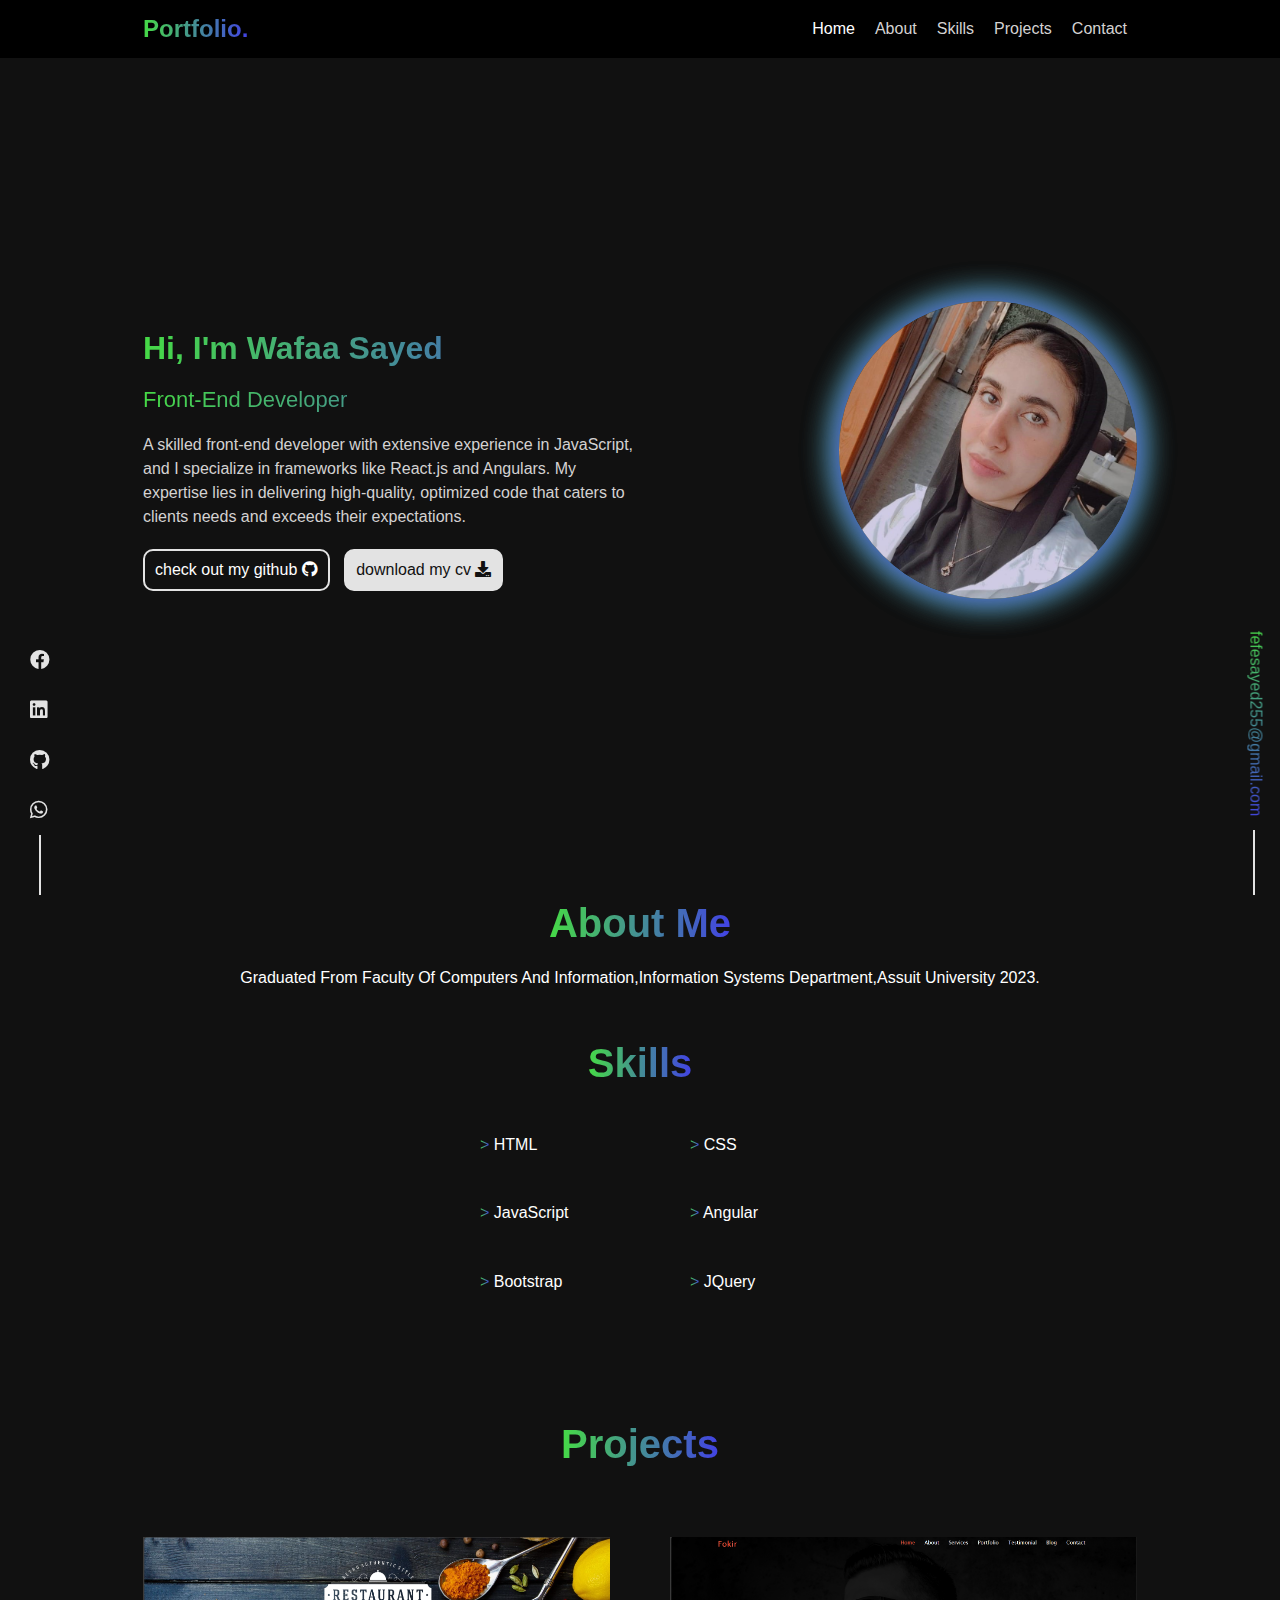
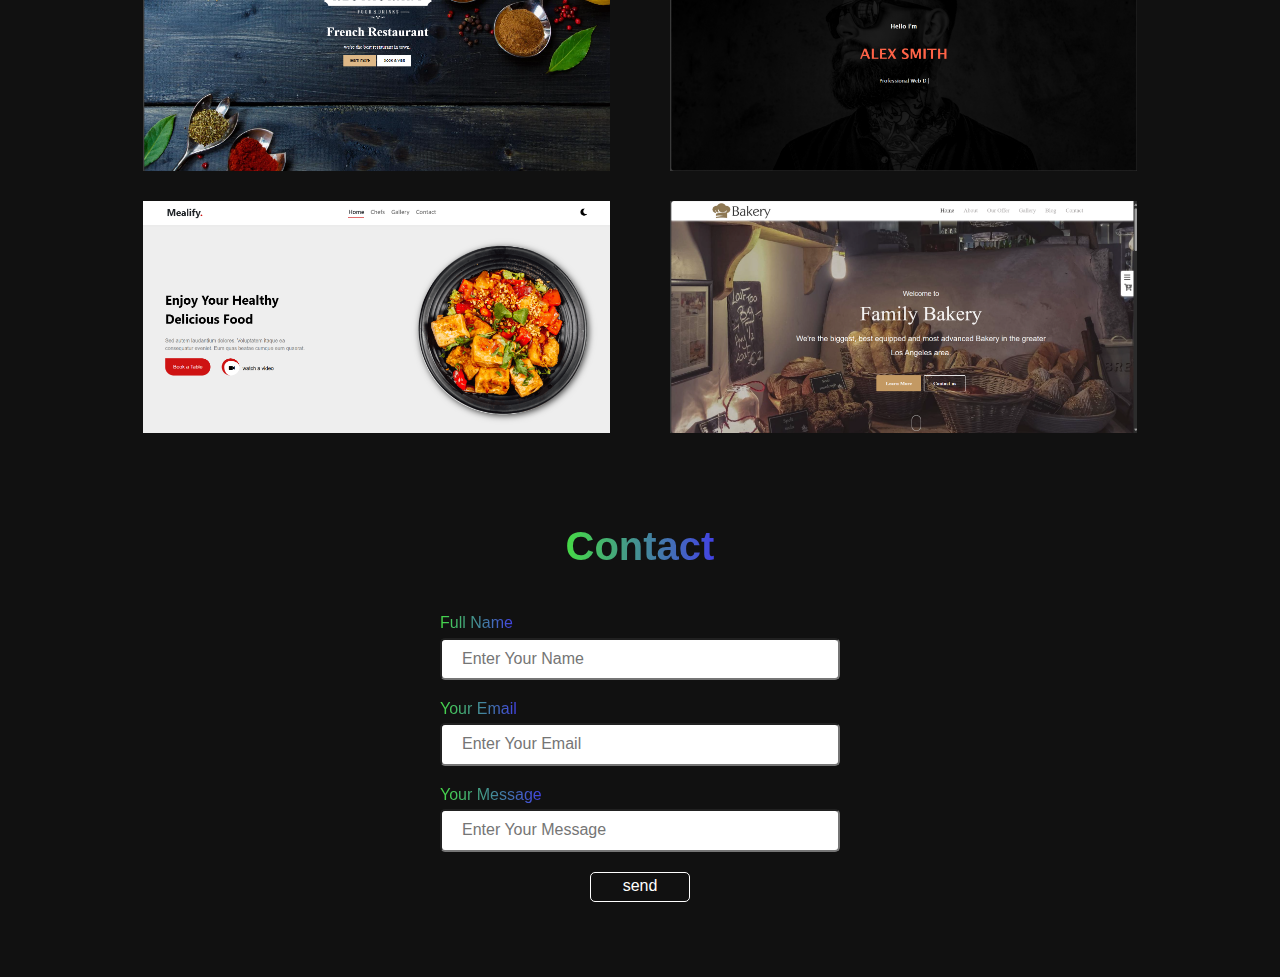
==== html/index.html @ 2b94d8dc "first commit" ====
<!DOCTYPE html>
<html lang="en">
<head>
    <meta charset="UTF-8">
    <meta name="viewport" content="width=device-width, initial-scale=1.0">
    <title>Wafaa Sayed | Front-end Developer</title>
    <link rel="stylesheet" href="../css/normalize.css">
    <link rel="stylesheet" href="../css/all.min.css">
    <link rel="stylesheet" href="../css/style.css">
</head>
<body>
    <div class="header">
        <div class="container">
            <div class="header_content">
                <h2 class="logo"><a href="index.html">portfolio.</a></h2>
                <div class="nav">
                    <ul>
                        <li><a href="#home" class="active">home</a></li>
                        <li><a href="#about">about</a></li>
                        <li><a href="#skills">skills</a></li>
                        <li><a href="#projects">projects</a></li>
                        <li><a href="#contact">contact</a></li>
                    </ul>
                </div>
            </div>
        </div>
    </div>
    <div class="left-side">
        <a href=""><i class="fab fa-solid fa-facebook"></i></a>
        <a href=""><i class="fab fa-solid fa-linkedin"></i></a>
        <a href=""><i class="fab fa-solid fa-github"></i></a>
        <a href=""><i class="fab fa-solid fa-whatsapp"></i></a>
        <div class="line"></div>
    </div>
    <div class="right-side">
        <a href="">fefesayed255@gmail.com</a>
        <div class="line"></div>
    </div>
    <div class="home" id="home">
        <div class="container">
            <div class="landing">
                <div class="desc">
                    <h1>hi, i'm wafaa sayed</h1>
                    <p class="suptitle">front-end developer</p>
                    <p class="subtitle">A skilled front-end developer with extensive experience in JavaScript, and I specialize in frameworks like React.js and Angulars.
                        My expertise lies in delivering high-quality, optimized code that caters to clients needs and exceeds their expectations.
                    </p>
                    <a class="github">check out my github <i class="fab fa-solid fa-github"></i></a>
                    <a class="cv">download my cv <i class="fas fa-solid fa-download"></i></a>
                </div>
                <div class="image"><img src="../images/wafaa sayed.jpeg" alt="Wafaa"></div>
            </div>
        </div>
    </div>
    <div class="about" id="about">
        <div class="container">
            <div class="about_content">
                <h2 class="title">about me</h2>
                <div class="text">
                    <p>Graduated from faculty of Computers and Information,information systems Department,Assuit University 2023.</p>
                </div>
            </div>
        </div>
    </div>
    <div class="skills" id="skills">
        <div class="container">
            <div class="skills_content">
                <h2 class="title">skills</h2>
                <ol>
                    <li><span>></span> HTML</li>
                    <li><span>></span> CSS</li>
                    <li><span>></span> JavaScript</li>
                    <li><span>></span> Angular</li>
                    <li><span>></span> Bootstrap</li>
                    <li><span>></span> JQuery</li>
                </ol>
            </div>
        </div>
    </div>
    <div class="projects" id="projects">
        <div class="container">
            <div class="projects_content">
                <h2 class="title">projects</h2>
                <div class="cards">
                    <div class="card">
                        <div class="image">
                            <img src="../images/restaurant.png" alt="">
                        </div>
                        <div class="layout">
                            <p>restaurant</p>
                            <a href="../Task4/html/index.html" target="_blank">check it</a>
                        </div>
                    </div>
                    <div class="card">
                        <div class="image">
                            <img src="../images/fokir.png" alt="">
                        </div>
                        <div class="layout">
                            <p>fokir</p>
                            <a href="../task6/html/index.html" target="_blank">check it</a>
                        </div>
                    </div>
                    <div class="card">
                        <div class="image">
                            <img src="../images/mealify.png" alt="">
                        </div>
                        <div class="layout">
                            <p>mealify</p>
                            <a href="../task5/html/index.html" target="_blank">check it</a>
                        </div>
                    </div>
                    <div class="card">
                        <div class="image">
                            <img src="../images/bakery.png" alt="">
                        </div>
                        <div class="layout">
                            <p>bakery</p>
                            <a href="../task9/html/index.html" target="_blank">check it</a>
                        </div>
                    </div>
                </div>
            </div>
        </div>
    </div>
    <div class="contact" id="contact">
        <div class="container">
            <div class="contact_content">
                <h2 class="title">contact</h2>
                <form action="">
                    <label for="name">full name</label>
                    <input type="text" placeholder="Enter Your Name" name="name" id="name">
                    <label for="email">your email</label>
                    <input type="email" placeholder="Enter Your Email" name="email" id="email">
                    <label for="message">your message</label>
                    <input name="message" id="message" placeholder="Enter Your Message" id="message">
                    <button type="submit">send</button>
                </form>
            </div>
        </div>
    </div>
    <div class="footer">
        <div class="container">
            <div class="footer_content">
                
            </div>
        </div>
    </div>
</body>
</html>
---- css/style.css ----
:root{
    --main-Color: #09c;
    --bg-Color: rgb(17, 17, 17);
    --font: 'Lucida Sans', 'Lucida Sans Regular', 'Lucida Grande', 'Lucida Sans Unicode', Geneva, Verdana, sans-serif;
    scroll-behavior: smooth;
}
*{
    padding: 0;
    margin: 0;
    box-sizing: border-box;
    text-decoration: none;
    list-style: none;
}
body{
    font-family: var(--font);
}
.container{
    width: 80%;
    margin: auto;
    padding-inline: 15px;
}
.header{
    position: fixed;
    width: 100%;
    background-color: black;
    z-index: 2;
}
.header .header_content{
    display: flex;
    justify-content: space-between;
    align-items: center;
}
.header .header_content .logo a{
    text-transform: capitalize;
    background: linear-gradient(to right,rgb(70, 218, 70),rgb(66, 66, 228));
    -webkit-text-fill-color: transparent;
    -webkit-background-clip: text;
    transition-duration: 0.5s;
    transition-property: all;
}
.header .header_content .logo a:hover{
    background: linear-gradient(to right,rgb(133, 225, 133),rgb(116, 116, 235));
    -webkit-text-fill-color: transparent;
    -webkit-background-clip: text;
}
.header .header_content .nav{
    padding-block: 10px;
}
.header .header_content .nav ul{
    display: flex;
}
.header .header_content .nav ul a{
    color: rgb(212, 210, 210);
    padding: 10px 10px;
    display: inline-block;
    text-transform: capitalize;
    transition-duration: 0.5s;
    transition-property: all;
}
.header .header_content .nav ul .active{
    color: white;
}
.header .header_content .nav ul a:hover{
    color: white;
}
.left-side{
    position: fixed;
    bottom: 5px;
    left: 20px;
    display: flex;
    flex-direction: column;
    animation-name: movingleft;
    animation-duration: 1s;
    animation-iteration-count: 1;
}
.left-side i{
    display: block;
    margin: 10px 5px;
    padding: 5px;
    font-size: 20px;
    color: rgb(227, 227, 227);
    transition-duration: 0.5s;
    transition-property: all;
    cursor: pointer;
}
.left-side i:hover{
    transform: translateY(-5px);
    background-image: linear-gradient(to right,rgb(70, 218, 70),rgb(66, 66, 228));
    -webkit-text-fill-color: transparent;
    -webkit-background-clip: text;
}
.left-side .line{
    background-color: rgb(227, 227, 227);
    width: 2px;
    height: 60px;
    margin: auto;
}
.right-side a{
    background-image: linear-gradient(to right,rgb(70, 218, 70),rgb(66, 66, 228));
    -webkit-text-fill-color: transparent;
    -webkit-background-clip: text;
    display: inline-block;
    transform: rotate(90deg);
    transform-origin: 100%;
    margin: 10px 5px;
    padding: 5px;
    position: fixed;
    bottom: 55px;
    right: 20px;
    animation-name: moving;
    animation-duration: 1s;
    animation-iteration-count: 1;
}
.right-side .line{
    background-color: rgb(227, 227, 227);
    width: 2px;
    height: 65px;
    position: fixed;
    bottom: 5px;
    right: 25px;
    animation-name: movingl;
    animation-duration: 1s;
    animation-iteration-count: 1;
}
@keyframes moving {
    from{
        right: 0;
    }
    to{
        right: 20px;
    }
}
@keyframes movingl {
    from{
        right: 0;
    }
    to{
        right: 25px;
    }
}
@keyframes movingleft {
    from{
        left: 0;
    }
    to{
        left: 20px;
    }
}
.home{
    background-color: var(--bg-Color);
    height: 100vh;
    width: 100%;
}
.home .landing{
    height: 100vh;
    display: flex;
    justify-content: space-between;
    align-items: center;
    color: white;
}
.home .landing .desc{
    width: 50%;
}
.home .landing .image{
    width: 30%;
    border-radius: 50%;
    /*box-shadow: 0px 0px 30px 5px rgb(81, 81, 232);*/
    box-shadow: 0px 0px 30px 5px rgb(81, 81, 232), 0px 0px 30px 5px rgb(81, 232, 111);
}
.home .landing .image img{
    width: 100%;
    border-radius: 50%;
    display: block;
}
.home .landing .desc h1, .home .landing .desc .suptitle{
    background: linear-gradient(to right,rgb(70, 218, 70),rgb(66, 66, 228));
    -webkit-text-fill-color: transparent;
    -webkit-background-clip: text;
    text-transform: capitalize;
    margin-bottom: 20px;
}
.home .landing .desc .suptitle{
    font-size: 22px;
}
.home .landing .desc .subtitle{
    line-height: 1.5;
    color: rgb(212, 210, 210);
}
.home .landing .desc .github , .home .landing .desc .cv{
    padding: 10px;
    margin-top: 20px;
    display: inline-block;
    cursor: pointer;
    border: 2px solid rgb(227, 227, 227);
    border-radius: 10px;
    transition-property: all;
    transition-duration: 0.5s;
}
.home .landing .desc .github{
    background-color: transparent;
    color: white;
    margin-right: 10px;
}
.home .landing .desc .github:hover{
    background-color: rgb(227, 227, 227);
    color: var(--bg-Color);
}
.home .landing .desc .cv{
    background-color: rgb(227, 227, 227);
    color: var(--bg-Color);
}
.home .landing .desc .cv:hover{
    background-color: transparent;
    color: white;
}
.about{
    background-color: var(--bg-Color);
}
.about .about_content{
    display: flex;
    flex-direction: column;
    justify-content: center;
    align-items: center;
    color: white;
}
.about .about_content .text{
    text-transform: capitalize;
    line-height: 1.5;
}
.skills{
    background-color: var(--bg-Color);
    padding-block: 50px 40px;
}
.skills .skills_content{
    display: flex;
    flex-direction: column;
    align-items: center;
    justify-content: center;
}
.skills ol{
    display: flex;
    flex-wrap: wrap;
    width: 400px;
    justify-content: space-between;
    padding-top: 30px;
}
.skills ol li{
    width: 150px;
    margin-bottom: 50px;
    margin-left: 40px;
    color: white;
}
.skills ol li span{
    background: linear-gradient(to right,rgb(70, 218, 70),rgb(66, 66, 228));
    -webkit-text-fill-color: transparent;
    -webkit-background-clip: text;
}
.projects{
    background-color: var(--bg-Color);
    padding-block: 40px 50px;
}
.projects .projects_content{
    display: flex;
    flex-direction: column;
    align-items: center;
}
.projects .projects_content .cards{
    display: flex;
    flex-wrap: wrap;
    justify-content: space-between;
    align-items: center;
    margin-top: 50px;
    gap: 30px;
}
.projects .projects_content .cards .card{
    width: calc(100% / 2 - 30px);
    position: relative;
    overflow: hidden;
}
.projects .projects_content .cards .card:hover .layout{
    top: 0;
    bottom: 0;
}
.projects .projects_content .cards .image img{
    width: 100%;
    display: block;
}
.projects .projects_content .cards .card .layout{
    position: absolute;
    left: 0;
    right: 0;
    top: 100%;
    bottom: -100%;
    background-color: rgba(0,0,0,0.8);
    color: aliceblue;
    z-index: 1;
    display: flex;
    flex-direction: column;
    justify-content: center;
    align-items: center;
    font-family: 'Lucida Sans', 'Lucida Sans Regular', 'Lucida Grande', 'Lucida Sans Unicode', Geneva, Verdana, sans-serif;
    text-transform: capitalize;
    transition-duration: 0.8s;
    transition-property: all;
}
.projects .projects_content .cards .layout p{
    font-size: 30px;
    font-weight: 600;
}
.projects .projects_content .cards .layout a{
    border: 1px solid rgb(234, 234, 234);
    padding: 5px 10px;
    margin-top: 5px;
    border-radius: 3px;
    background: linear-gradient(to right,rgb(70, 218, 70),rgb(66, 66, 228));
    -webkit-text-fill-color: transparent;
    -webkit-background-clip: text;
}
.projects .projects_content .cards .layout a:hover{
    background: linear-gradient(to right,rgb(133, 225, 133),rgb(116, 116, 235));
    -webkit-text-fill-color: transparent;
    -webkit-background-clip: text;
}
.contact{
    background-color: var(--bg-Color);
    padding-block: 40px 50px;
}
.contact .contact_content{
    display: flex;
    flex-direction: column;
    justify-content: center;
    align-items: center;
}
.title{
    text-transform: capitalize;
    background: linear-gradient(to right,rgb(70, 218, 70),rgb(66, 66, 228));
    -webkit-text-fill-color: transparent;
    -webkit-background-clip: text;
    display: inline-block;
    font-size: 40px;
    margin-bottom: 20px;
}
.contact .contact_content form{
    display: flex;
    flex-direction: column;
    padding: 25px;
}
.contact .contact_content form label{
    text-transform: capitalize;
    background: linear-gradient(to right,rgb(70, 218, 70),rgb(66, 66, 228));
    -webkit-text-fill-color: transparent;
    -webkit-background-clip: text;
    width: fit-content;
    margin-bottom: 5px;
}
.contact .contact_content form input{
    padding: 10px 20px;
    margin-bottom: 20px;
    outline-style: none;
    width: 400px;
    border-radius: 5px;
}
.contact .contact_content form button{
    width: 100px;
    height: 30px;
    border-radius: 5px;
    border: 1px solid white;
    color: white;
    background-color: transparent;
    cursor: pointer;
    align-self: center;
    transition-duration: 0.5s;
    transition-property: all;
}
.contact .contact_content form button:hover{
    color: black;
    background-color: white;
}

@media (max-width:575px) {}
@media (min-width:576px) and (max-width:767px) {}
@media (min-width:768px) and (max-width:991px) {}
@media (min-width:992px) and (max-width:1199px) {}
@media (min-width:1200px) {}
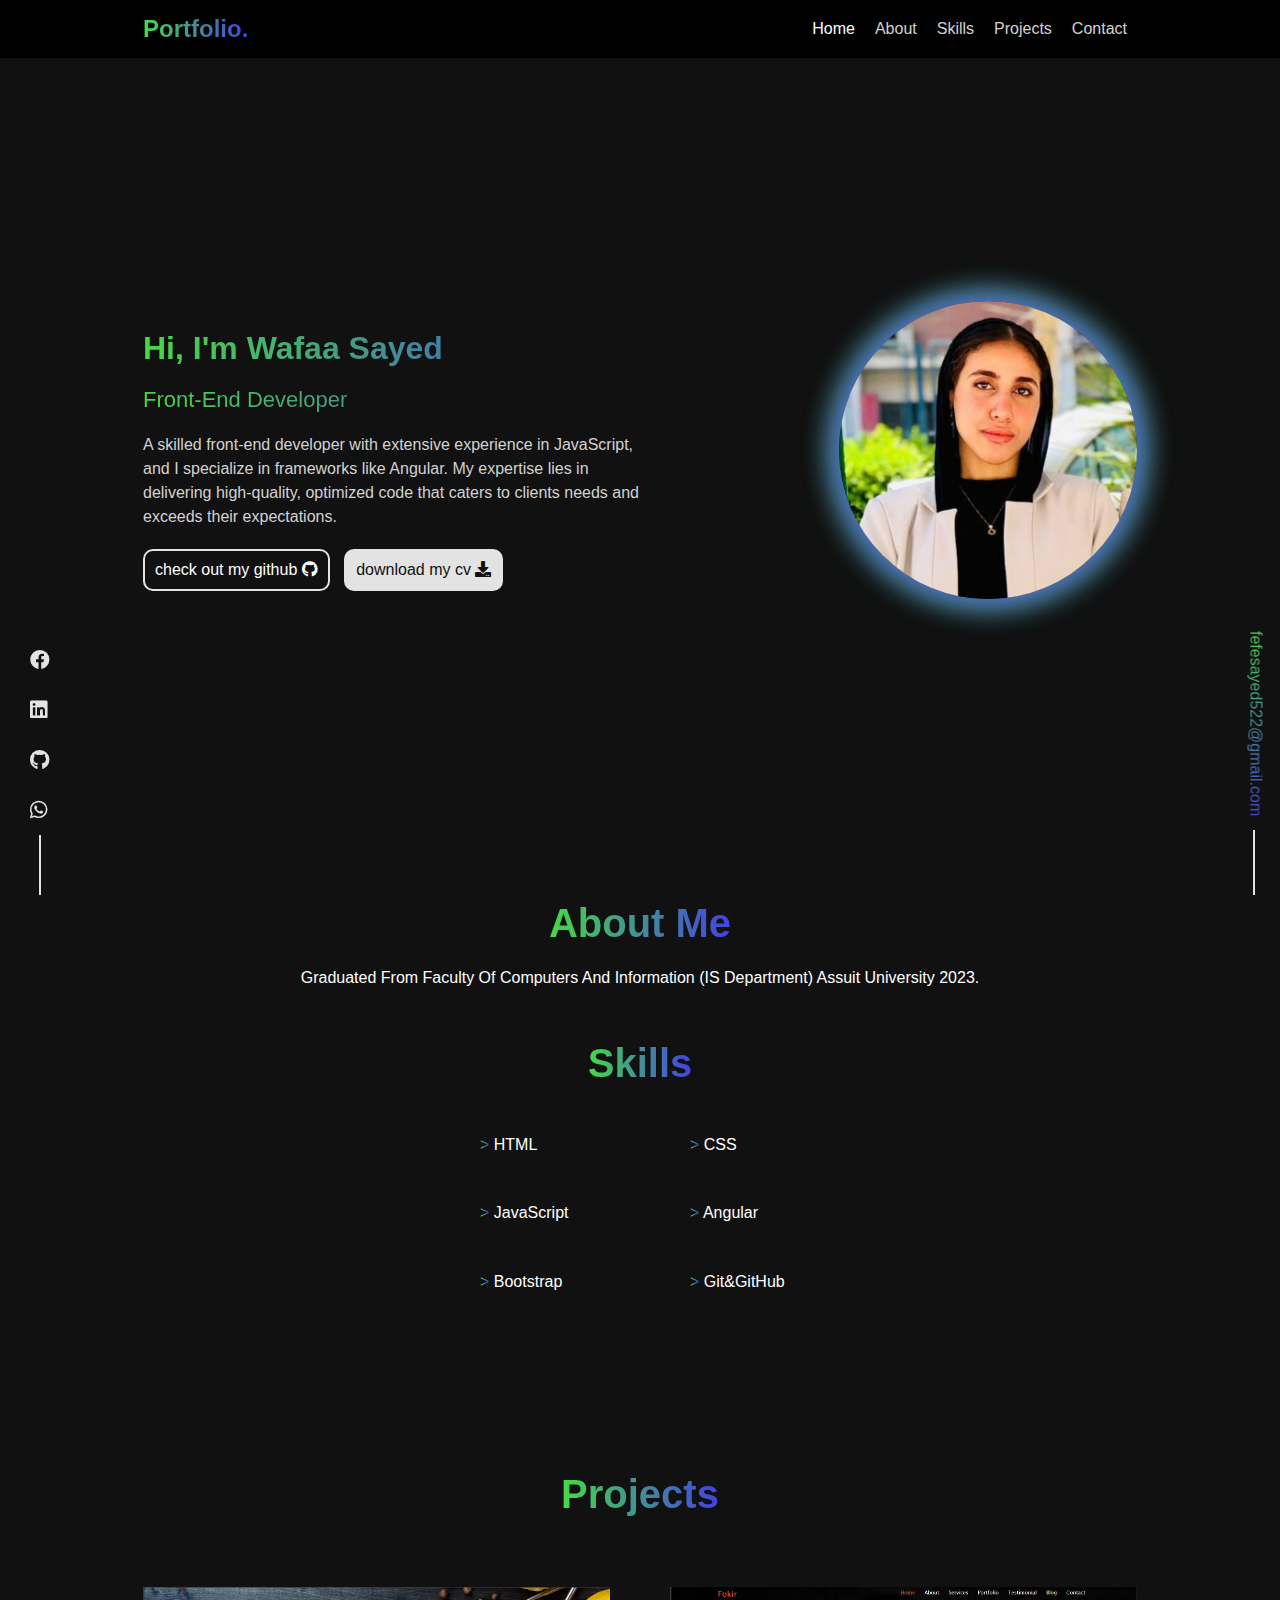
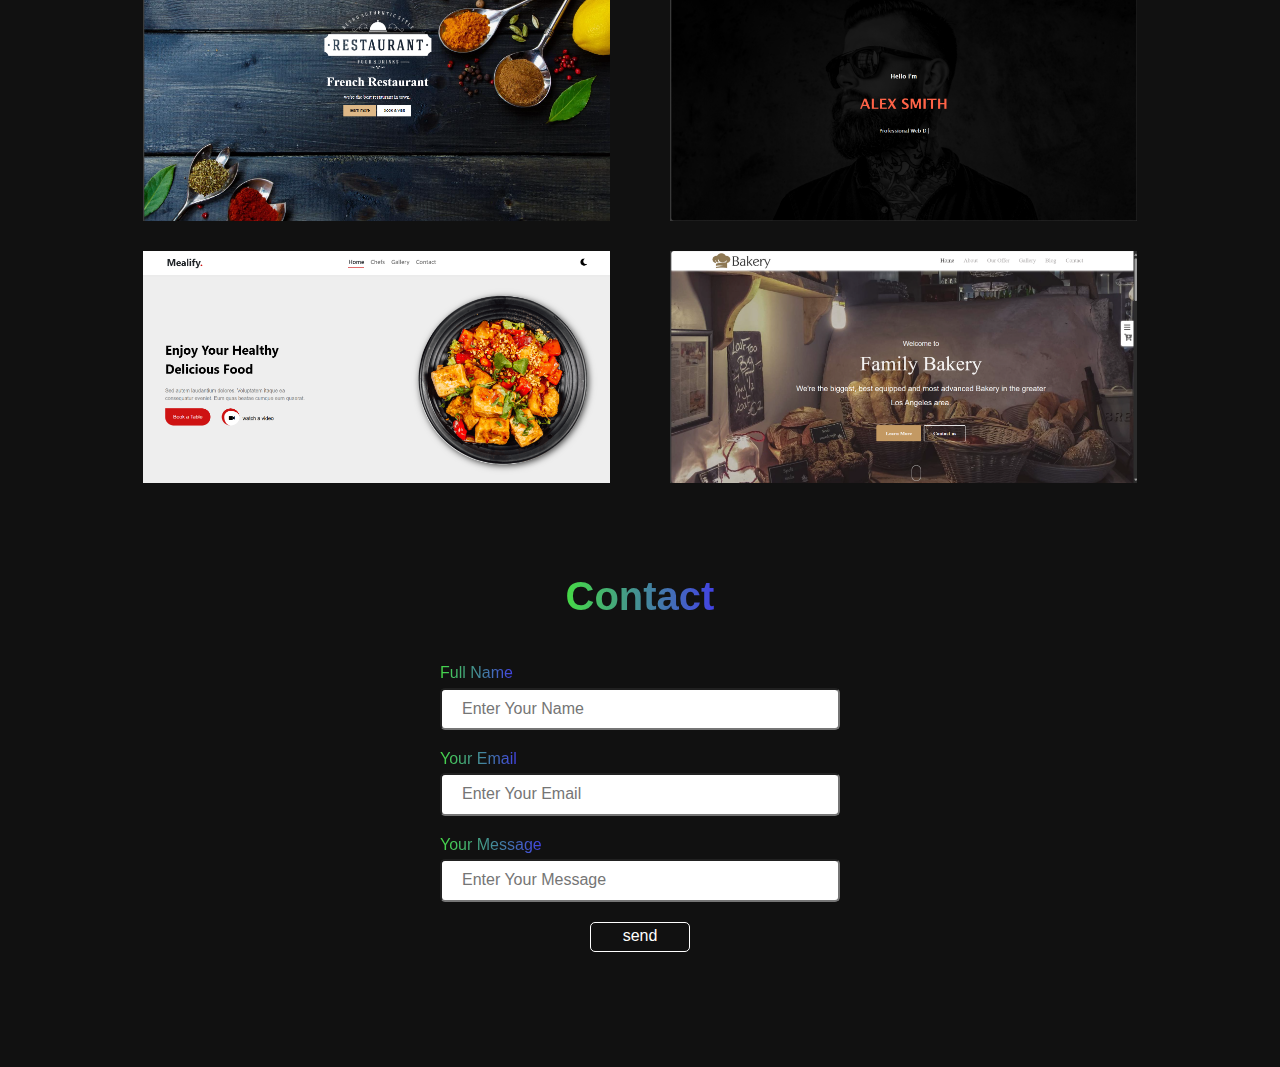
==== commit b6badc6b: "edit" ====
--- a/html/index.html
+++ b/html/index.html
@@ -26,14 +26,14 @@
         </div>
     </div>
     <div class="left-side">
-        <a href=""><i class="fab fa-solid fa-facebook"></i></a>
-        <a href=""><i class="fab fa-solid fa-linkedin"></i></a>
-        <a href=""><i class="fab fa-solid fa-github"></i></a>
-        <a href=""><i class="fab fa-solid fa-whatsapp"></i></a>
+        <a href="https://www.facebook.com/wafaa.sayed.56?mibextid=ZbWKwL" target="_blank"><i class="fab fa-solid fa-facebook"></i></a>
+        <a href="https://www.linkedin.com/in/wafaa-sayed10/" target="_blank"><i class="fab fa-solid fa-linkedin"></i></a>
+        <a href="https://github.com/WafaaSayed10" target="_blank"><i class="fab fa-solid fa-github"></i></a>
+        <a href="https://wa.me/qr/XTUYUFFC442BG1" target="_blank"><i class="fab fa-solid fa-whatsapp"></i></a>
         <div class="line"></div>
     </div>
     <div class="right-side">
-        <a href="">fefesayed255@gmail.com</a>
+        <a href="fefesayed522@gmail.com" target="_blank">fefesayed522@gmail.com</a>
         <div class="line"></div>
     </div>
     <div class="home" id="home">
@@ -42,13 +42,13 @@
                 <div class="desc">
                     <h1>hi, i'm wafaa sayed</h1>
                     <p class="suptitle">front-end developer</p>
-                    <p class="subtitle">A skilled front-end developer with extensive experience in JavaScript, and I specialize in frameworks like React.js and Angulars.
+                    <p class="subtitle">A skilled front-end developer with extensive experience in JavaScript, and I specialize in frameworks like Angular.
                         My expertise lies in delivering high-quality, optimized code that caters to clients needs and exceeds their expectations.
                     </p>
-                    <a class="github">check out my github <i class="fab fa-solid fa-github"></i></a>
-                    <a class="cv">download my cv <i class="fas fa-solid fa-download"></i></a>
+                    <a href="https://github.com/WafaaSayed10" target="_blank" class="github">check out my github <i class="fab fa-solid fa-github"></i></a>
+                    <a href="https://wafaasayed10.github.io/cv/my%20cv.pdf" class="cv">download my cv <i class="fas fa-solid fa-download"></i></a>
                 </div>
-                <div class="image"><img src="../images/wafaa sayed.jpeg" alt="Wafaa"></div>
+                <div class="image"><img src="../images/Wafaa.jpg" alt="Wafaa"></div>
             </div>
         </div>
     </div>
@@ -57,7 +57,7 @@
             <div class="about_content">
                 <h2 class="title">about me</h2>
                 <div class="text">
-                    <p>Graduated from faculty of Computers and Information,information systems Department,Assuit University 2023.</p>
+                    <p>Graduated from faculty of Computers and Information (IS Department) Assuit University 2023.</p>
                 </div>
             </div>
         </div>
@@ -72,7 +72,7 @@
                     <li><span>></span> JavaScript</li>
                     <li><span>></span> Angular</li>
                     <li><span>></span> Bootstrap</li>
-                    <li><span>></span> JQuery</li>
+                    <li><span>></span> Git&GitHub<li>
                 </ol>
             </div>
         </div>
@@ -88,7 +88,7 @@
                         </div>
                         <div class="layout">
                             <p>restaurant</p>
-                            <a href="../Task4/html/index.html" target="_blank">check it</a>
+                            <a href="https://wafaasayed10.github.io/restaurant/html/index.html" target="_blank">check it</a>
                         </div>
                     </div>
                     <div class="card">
@@ -97,7 +97,7 @@
                         </div>
                         <div class="layout">
                             <p>fokir</p>
-                            <a href="../task6/html/index.html" target="_blank">check it</a>
+                            <a href="https://wafaasayed10.github.io/fokir/html/index.html" target="_blank">check it</a>
                         </div>
                     </div>
                     <div class="card">
@@ -106,7 +106,7 @@
                         </div>
                         <div class="layout">
                             <p>mealify</p>
-                            <a href="../task5/html/index.html" target="_blank">check it</a>
+                            <a href="https://wafaasayed10.github.io/mealify/html/index.html" target="_blank">check it</a>
                         </div>
                     </div>
                     <div class="card">
@@ -115,7 +115,7 @@
                         </div>
                         <div class="layout">
                             <p>bakery</p>
-                            <a href="../task9/html/index.html" target="_blank">check it</a>
+                            <a href="https://wafaasayed10.github.io/bakery/html/index.html" target="_blank">check it</a>
                         </div>
                     </div>
                 </div>
--- a/css/style.css
+++ b/css/style.css
@@ -376,7 +376,14 @@
     color: black;
     background-color: white;
 }
-
+.footer{
+    background-color: var(--bg-Color);
+    color: white;
+    text-align: center;
+    padding: 20px;
+    text-transform: capitalize;
+    font-size: 20px;
+}
 @media (max-width:575px) {}
 @media (min-width:576px) and (max-width:767px) {}
 @media (min-width:768px) and (max-width:991px) {}
